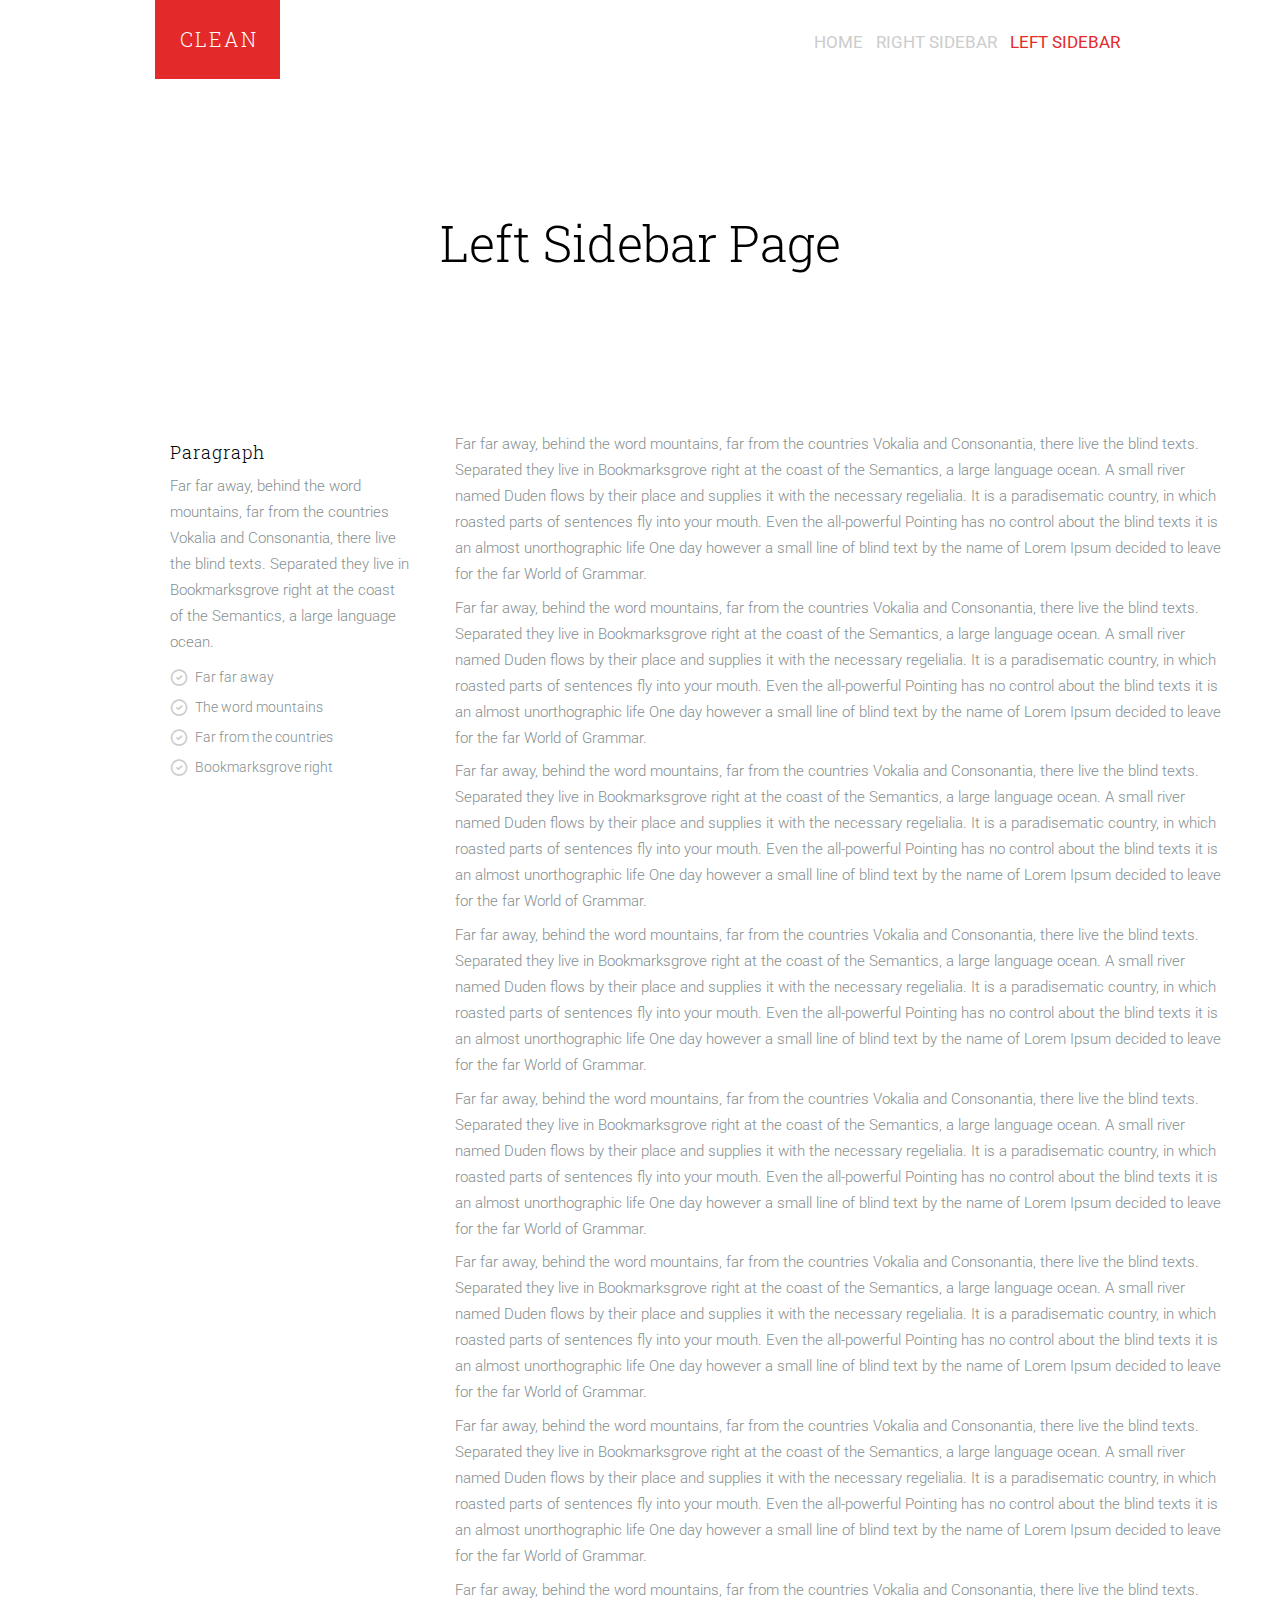
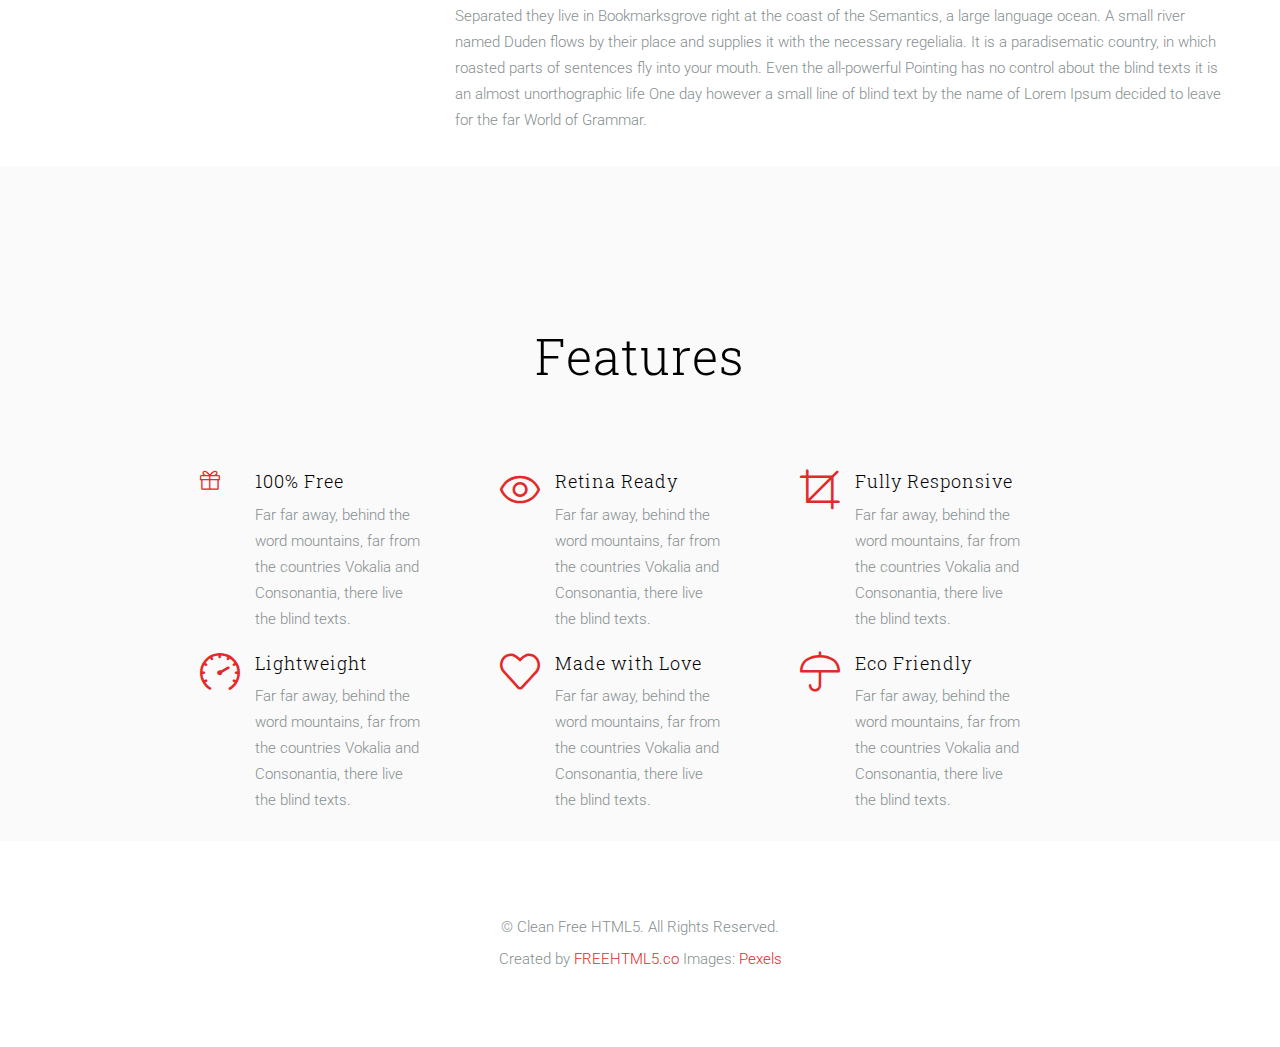
==== left-sidebar.html @ 9d1bbe96 "added project with bootstrap" ====
<!doctype>
<html lang="en">
<head>
    <meta charset="UTF-8">
    <meta name="viewport"
          content="width=device-width, user-scalable=no, initial-scale=1.0, maximum-scale=1.0, minimum-scale=1.0">
    <meta http-equiv="X-UA-Compatible" content="ie=edge">
    <link href="css/bootstrap.min.css" rel="stylesheet">
    <link rel="stylesheet" type="text/css" href="css/styles.css">
    <link rel="stylesheet" type="text/css" href="css/icomoon.css">
    <link rel="stylesheet" type="text/css" href="css/animate.css">
    <link rel="stylesheet" type="text/css" href="css/simple-line-icons.css">
    <link rel="stylesheet" href="fonts/fonts-awesome/css/font-awesome.min.css">
    <link href='http://fonts.googleapis.com/css?family=Roboto:400,300,100,500' rel='stylesheet' type='text/css'>
    <link href='http://fonts.googleapis.com/css?family=Roboto+Slab:400,300,100,500' rel='stylesheet' type='text/css'>

    <title>Site_with_bootstrap</title>
</head>
<body>

<div class="container">
    <div class="row">
        <div class="col-md-1 col-md-offset-1">
            <div>CLEAN</div>
        </div>
        <div class="col-md-9">
            <ul class="list-inline">
                <li>
                    <a  href="index.html">HOME</a></li>
                <li>
                    <a href="#">RIGHT SIDEBAR</a></li>
                <li>
                    <a class="active" href="#">LEFT SIDEBAR</a></li>
            </ul>
        </div>
    </div>
    <h1 class="center-block">Left Sidebar Page</h1>
</div>

<div class="main_col">
    <div class="container ">
        <div class="row">
            <div class="col-md-3 col-md-offset-1">
               <h3>Paragraph</h3>

                <p>Far far away, behind the word mountains, far from the countries Vokalia and Consonantia, there live the blind texts. Separated they live in Bookmarksgrove right at the coast of the Semantics, a large language ocean.
               </p>
                <ul class="list-check">
                <li>Far far away</li>
                <li>The word mountains</li>
                <li>Far from the countries</li>
                <li>Bookmarksgrove right</li>
                </ul>
            </div>
            <div class="col-md-8">
               <p> Far far away, behind the word mountains, far from the countries Vokalia and Consonantia, there live the blind texts. Separated they live in Bookmarksgrove right at the coast of the Semantics, a large language ocean. A small river named Duden flows by their place and supplies it with the necessary regelialia. It is a paradisematic country, in which roasted parts of sentences fly into your mouth. Even the all-powerful Pointing has no control about the blind texts it is an almost unorthographic life One day however a small line of blind text by the name of Lorem Ipsum decided to leave for the far World of Grammar.
               </p>
                <p>  Far far away, behind the word mountains, far from the countries Vokalia and Consonantia, there live the blind texts. Separated they live in Bookmarksgrove right at the coast of the Semantics, a large language ocean. A small river named Duden flows by their place and supplies it with the necessary regelialia. It is a paradisematic country, in which roasted parts of sentences fly into your mouth. Even the all-powerful Pointing has no control about the blind texts it is an almost unorthographic life One day however a small line of blind text by the name of Lorem Ipsum decided to leave for the far World of Grammar.
               </p>
                <p>   Far far away, behind the word mountains, far from the countries Vokalia and Consonantia, there live the blind texts. Separated they live in Bookmarksgrove right at the coast of the Semantics, a large language ocean. A small river named Duden flows by their place and supplies it with the necessary regelialia. It is a paradisematic country, in which roasted parts of sentences fly into your mouth. Even the all-powerful Pointing has no control about the blind texts it is an almost unorthographic life One day however a small line of blind text by the name of Lorem Ipsum decided to leave for the far World of Grammar.
                </p>
                <p>      Far far away, behind the word mountains, far from the countries Vokalia and Consonantia, there live the blind texts. Separated they live in Bookmarksgrove right at the coast of the Semantics, a large language ocean. A small river named Duden flows by their place and supplies it with the necessary regelialia. It is a paradisematic country, in which roasted parts of sentences fly into your mouth. Even the all-powerful Pointing has no control about the blind texts it is an almost unorthographic life One day however a small line of blind text by the name of Lorem Ipsum decided to leave for the far World of Grammar.
                </p>
                <p>      Far far away, behind the word mountains, far from the countries Vokalia and Consonantia, there live the blind texts. Separated they live in Bookmarksgrove right at the coast of the Semantics, a large language ocean. A small river named Duden flows by their place and supplies it with the necessary regelialia. It is a paradisematic country, in which roasted parts of sentences fly into your mouth. Even the all-powerful Pointing has no control about the blind texts it is an almost unorthographic life One day however a small line of blind text by the name of Lorem Ipsum decided to leave for the far World of Grammar.
                </p>
                <p>       Far far away, behind the word mountains, far from the countries Vokalia and Consonantia, there live the blind texts. Separated they live in Bookmarksgrove right at the coast of the Semantics, a large language ocean. A small river named Duden flows by their place and supplies it with the necessary regelialia. It is a paradisematic country, in which roasted parts of sentences fly into your mouth. Even the all-powerful Pointing has no control about the blind texts it is an almost unorthographic life One day however a small line of blind text by the name of Lorem Ipsum decided to leave for the far World of Grammar.
                </p>
                <p>     Far far away, behind the word mountains, far from the countries Vokalia and Consonantia, there live the blind texts. Separated they live in Bookmarksgrove right at the coast of the Semantics, a large language ocean. A small river named Duden flows by their place and supplies it with the necessary regelialia. It is a paradisematic country, in which roasted parts of sentences fly into your mouth. Even the all-powerful Pointing has no control about the blind texts it is an almost unorthographic life One day however a small line of blind text by the name of Lorem Ipsum decided to leave for the far World of Grammar.
                </p>
                <p>    Far far away, behind the word mountains, far from the countries Vokalia and Consonantia, there live the blind texts. Separated they live in Bookmarksgrove right at the coast of the Semantics, a large language ocean. A small river named Duden flows by their place and supplies it with the necessary regelialia. It is a paradisematic country, in which roasted parts of sentences fly into your mouth. Even the all-powerful Pointing has no control about the blind texts it is an almost unorthographic life One day however a small line of blind text by the name of Lorem Ipsum decided to leave for the far World of Grammar.
                </p>
            </div>
        </div>
    </div>
</div>

<div class="main_col second-color-bg">
    <div class="container ">
        <h1 class="center-block padding-bottom">Features</h1>
        <div class="row columns">

            <div class="col-md-2 col-md-offset-2">
                <i class="icon-present"></i>
                <h3>100% Free</h3>
                <p>Far far away, behind the word mountains, far from the countries Vokalia and Consonantia, there
                    live the blind texts.</p>
            </div>
            <div class="col-md-2 col-md-offset-1">
                <i class="icon-eye"></i>
                <div><h3>Retina Ready</h3>
                    <p>Far far away, behind the word mountains, far from the countries Vokalia and Consonantia, there
                        live
                        the blind texts.</p>
                </div>
            </div>
            <div class="col-md-2 col-md-offset-1">
                <div><i class="icon-crop"></i></div>
                <div><h3>Fully Responsive</h3>
                    <p>Far far away, behind the word mountains, far from the countries Vokalia and Consonantia, there
                        live
                        the blind texts.</p>
                </div>
            </div>
        </div>
        <div class="row columns">
            <div class="col-md-2 col-md-offset-2">
                <div><i class="icon-speedometer"></i></div>
                <div><h3>Lightweight</h3>
                    <p>Far far away, behind the word mountains, far from the countries Vokalia and Consonantia, there
                        live
                        the blind texts.</p>
                </div>
            </div>
            <div class="col-md-2 col-md-offset-1">
                <div><i class="icon-heart"></i></div>
                <div><h3>Made with Love</h3>
                    <p>Far far away, behind the word mountains, far from the countries Vokalia and Consonantia, there
                        live
                        the blind texts.</p>
                </div>
            </div>
            <div class="col-md-2 col-md-offset-1">
                <div><i class="icon-umbrella"></i></div>
                <div><h3>Eco Friendly</h3>
                    <p>Far far away, behind the word mountains, far from the countries Vokalia and Consonantia, there
                        live
                        the blind texts.</p>
                </div>
            </div>
        </div>
    </div>

</div>

<footer class="text-center">
    <div><p>© Clean Free HTML5. All Rights Reserved.</p>
        <p> Created by
            <a href="http://freehtml5.co/"> FREEHTML5.co</a> Images: <a href="http://pexels.com/"> Pexels</a></p>
    </div>
</footer>
</body>
</html>
---- css/styles.css ----
@font-face {
    font-family: 'icomoon';
    src: url("../fonts/icomoon/icomoon.eot");
    src: url("../fonts/icomoon/icomoon.eot") format("embedded-opentype"),
    url("../fonts/icomoon/icomoon.ttf") format("truetype"),
    url("../fonts/icomoon/icomoon.woff") format("woff"),
    url("../fonts/icomoon/icomoon.svg") format("svg");
    font-weight: normal;
    font-style: normal;
}
body {
    font-family: "Roboto", arial, sans-serif;
    font-weight: 300;
    color: #868f90;

    /*-webkit-tap-highlight-color: transparent; стосується моб девайсів,
    при тапі на лін появляється бек граунд і при відпущенні він зникає. ця поведінка
    є дефолтною і щоб цю підсвітку забрати потрібне це правило*/
}
h1, h2, h3{
    font-family: "Roboto Slab", arial, sans-serif;
    font-weight: 300;
    color: #000;
}
h2{
    font-size: 30px;
}
h3{
    font-size: 18px;
}
.col-md-1 div{
    border-radius: 0;
    background-color: #e32929;
    color: white;
    padding:25px;
    font-size: 20px;
    font-family: "Roboto Slab", arial, sans-serif;
    letter-spacing: 2px;
    width: 125px;
}
.list-inline{
    text-align: right;
    padding-top: 30px;
}

.list-inline li{
    font-size: 17px;
    font-weight: 400;
}

.center-block{
    text-align: center;
    color: #000;
    font-size: 50px;
    font-family: "Roboto Slab", arial, sans-serif;
    padding: 10% 0;
}
.list-inline li a:hover, .list-inline li a.active{
    color: #e32929;
}
.list-inline a, .list-inline a:focus, .list-inline a:active, .list-inline a:visited, .list-inline a:hover {
    text-decoration: none;
}
.list-inline a{
    color: #ccc;
}
.second-color-bg {
    background-color: #fafafa;
}
.main_col{
    padding: 2% 0;
}
.main_col .container{
    letter-spacing: 1px;
}
.container p, .main_col p{
    font-size: 20px;
    margin: 5% 0;
    line-height: 36px;
}
.padding{
    padding: 5%;
}
.container{
    padding: 0;
}
.btn{
    background: #e32929;
    margin-bottom: 20px;
    padding: 15px 10px;
    color: #fff;
    letter-spacing: 2px;
}
.inline-img div{
    display: inline-block;
    vertical-align: top;
   }
.inline-img .col-md-2 h3:after {
    content: "";
    display: block;
    background-color: #e32929;
    width:35px;
    height: 2px;
    margin: 10% 0;
}
.padding-bottom{
    padding-bottom: 5%;
}
.inline-img p{
    font-size: 15px;
    line-height: 28px;
}
.fa, .icon-present {
    font-size: 20px !important;
    color: #ccc;
}
i{
    width: 25px;
    line-height:36px;
}
.columns p, .container p{
    font-size: 15px;
    line-height: 26px;
}
.col-md-2{
    position: relative;
}
.columns i{
    position: absolute;
    left: -20%;
    top: 10%;
    font-size: 40px;
    color: #e32929;
}

footer div{
    margin: 6% 0;
}
footer a:link{
    color: #e32929;
}
footer p{
    font-size: 15px ;
}
/*left and right sidebar*/
.list-check{
    padding: 10px 0;
}
.list-check li:before{
    content: "\e042";
    font-family: 'icomoon';
    position: absolute;
    top: 0;
    left: 0;
    font-size: 18px;
    color: #ccc;
}
.list-check li {
    padding-left: 25px !important;
    position: relative;
    display: block;
    margin-bottom: 10px !important;
    line-height: 20px;
}

.container p, .list-check{
    margin: 1% 0;
    letter-spacing: 0;
}
.col-md-3{
    padding: 0 30px;
}
.main-color-bg{
    background-color: #ffffff !important;
}
---- css/icomoon.css ----
@font-face {
	font-family: 'icomoon';
	src:url('../fonts/icomoon/icomoon.eot?srf3rx');
	src:url('../fonts/icomoon/icomoon.eot?srf3rx#iefix') format('embedded-opentype'),
		url('../fonts/icomoon/icomoon.ttf?srf3rx') format('truetype'),
		url('../fonts/icomoon/icomoon.woff?srf3rx') format('woff'),
		url('../fonts/icomoon/icomoon.svg?srf3rx#icomoon') format('svg');
	font-weight: normal;
	font-style: normal;
}

[class^="icon-"], [class*=" icon-"] {
	font-family: 'icomoon';
	speak: none;
	font-style: normal;
	font-weight: normal;
	font-variant: normal;
	text-transform: none;
	line-height: 1;

	/* Better Font Rendering =========== */
	-webkit-font-smoothing: antialiased;
	-moz-osx-font-smoothing: grayscale;
}

.icon-add-to-list:before {
	content: "\e600";
}
.icon-classic-computer:before {
	content: "\e601";
}
.icon-controller-fast-backward:before {
	content: "\e602";
}
.icon-creative-commons-attribution:before {
	content: "\e603";
}
.icon-creative-commons-noderivs:before {
	content: "\e604";
}
.icon-creative-commons-noncommercial-eu:before {
	content: "\e605";
}
.icon-creative-commons-noncommercial-us:before {
	content: "\e606";
}
.icon-creative-commons-public-domain:before {
	content: "\e607";
}
.icon-creative-commons-remix:before {
	content: "\e608";
}
.icon-creative-commons-share:before {
	content: "\e609";
}
.icon-creative-commons-sharealike:before {
	content: "\e60a";
}
.icon-creative-commons:before {
	content: "\e60b";
}
.icon-document-landscape:before {
	content: "\e60c";
}
.icon-remove-user:before {
	content: "\e60d";
}
.icon-warning:before {
	content: "\e60e";
}
.icon-arrow-bold-down:before {
	content: "\e60f";
}
.icon-arrow-bold-left:before {
	content: "\e610";
}
.icon-arrow-bold-right:before {
	content: "\e611";
}
.icon-arrow-bold-up:before {
	content: "\e612";
}
.icon-arrow-down:before {
	content: "\e613";
}
.icon-arrow-left:before {
	content: "\e614";
}
.icon-arrow-long-down:before {
	content: "\e615";
}
.icon-arrow-long-left:before {
	content: "\e616";
}
.icon-arrow-long-right:before {
	content: "\e617";
}
.icon-arrow-long-up:before {
	content: "\e618";
}
.icon-arrow-right:before {
	content: "\e619";
}
.icon-arrow-up:before {
	content: "\e61a";
}
.icon-arrow-with-circle-down:before {
	content: "\e61b";
}
.icon-arrow-with-circle-left:before {
	content: "\e61c";
}
.icon-arrow-with-circle-right:before {
	content: "\e61d";
}
.icon-arrow-with-circle-up:before {
	content: "\e61e";
}
.icon-bookmark:before {
	content: "\e61f";
}
.icon-bookmarks:before {
	content: "\e620";
}
.icon-chevron-down:before {
	content: "\e621";
}
.icon-chevron-left:before {
	content: "\e622";
}
.icon-chevron-right:before {
	content: "\e623";
}
.icon-chevron-small-down:before {
	content: "\e624";
}
.icon-chevron-small-left:before {
	content: "\e625";
}
.icon-chevron-small-right:before {
	content: "\e626";
}
.icon-chevron-small-up:before {
	content: "\e627";
}
.icon-chevron-thin-down:before {
	content: "\e628";
}
.icon-chevron-thin-left:before {
	content: "\e629";
}
.icon-chevron-thin-right:before {
	content: "\e62a";
}
.icon-chevron-thin-up:before {
	content: "\e62b";
}
.icon-chevron-up:before {
	content: "\e62c";
}
.icon-chevron-with-circle-down:before {
	content: "\e62d";
}
.icon-chevron-with-circle-left:before {
	content: "\e62e";
}
.icon-chevron-with-circle-right:before {
	content: "\e62f";
}
.icon-chevron-with-circle-up:before {
	content: "\e630";
}
.icon-cloud:before {
	content: "\e631";
}
.icon-controller-fast-forward:before {
	content: "\e632";
}
.icon-controller-jump-to-start:before {
	content: "\e633";
}
.icon-controller-next:before {
	content: "\e634";
}
.icon-controller-paus:before {
	content: "\e635";
}
.icon-controller-play:before {
	content: "\e636";
}
.icon-controller-record:before {
	content: "\e637";
}
.icon-controller-stop:before {
	content: "\e638";
}
.icon-controller-volume:before {
	content: "\e639";
}
.icon-dot-single:before {
	content: "\e63a";
}
.icon-dots-three-horizontal:before {
	content: "\e63b";
}
.icon-dots-three-vertical:before {
	content: "\e63c";
}
.icon-dots-two-horizontal:before {
	content: "\e63d";
}
.icon-dots-two-vertical:before {
	content: "\e63e";
}
.icon-download:before {
	content: "\e63f";
}
.icon-emoji-flirt:before {
	content: "\e640";
}
.icon-flow-branch:before {
	content: "\e641";
}
.icon-flow-cascade:before {
	content: "\e642";
}
.icon-flow-line:before {
	content: "\e643";
}
.icon-flow-parallel:before {
	content: "\e644";
}
.icon-flow-tree:before {
	content: "\e645";
}
.icon-install:before {
	content: "\e646";
}
.icon-layers:before {
	content: "\e647";
}
.icon-open-book:before {
	content: "\e648";
}
.icon-resize-100:before {
	content: "\e649";
}
.icon-resize-full-screen:before {
	content: "\e64a";
}
.icon-save:before {
	content: "\e64b";
}
.icon-select-arrows:before {
	content: "\e64c";
}
.icon-sound-mute:before {
	content: "\e64d";
}
.icon-sound:before {
	content: "\e64e";
}
.icon-trash:before {
	content: "\e64f";
}
.icon-triangle-down:before {
	content: "\e650";
}
.icon-triangle-left:before {
	content: "\e651";
}
.icon-triangle-right:before {
	content: "\e652";
}
.icon-triangle-up:before {
	content: "\e653";
}
.icon-uninstall:before {
	content: "\e654";
}
.icon-upload-to-cloud:before {
	content: "\e655";
}
.icon-upload:before {
	content: "\e656";
}
.icon-add-user:before {
	content: "\e657";
}
.icon-address:before {
	content: "\e658";
}
.icon-adjust:before {
	content: "\e659";
}
.icon-air:before {
	content: "\e65a";
}
.icon-aircraft-landing:before {
	content: "\e65b";
}
.icon-aircraft-take-off:before {
	content: "\e65c";
}
.icon-aircraft:before {
	content: "\e65d";
}
.icon-align-bottom:before {
	content: "\e65e";
}
.icon-align-horizontal-middle:before {
	content: "\e65f";
}
.icon-align-left:before {
	content: "\e660";
}
.icon-align-right:before {
	content: "\e661";
}
.icon-align-top:before {
	content: "\e662";
}
.icon-align-vertical-middle:before {
	content: "\e663";
}
.icon-archive:before {
	content: "\e664";
}
.icon-area-graph:before {
	content: "\e665";
}
.icon-attachment:before {
	content: "\e666";
}
.icon-awareness-ribbon:before {
	content: "\e667";
}
.icon-back-in-time:before {
	content: "\e668";
}
.icon-back:before {
	content: "\e669";
}
.icon-bar-graph:before {
	content: "\e66a";
}
.icon-battery:before {
	content: "\e66b";
}
.icon-beamed-note:before {
	content: "\e66c";
}
.icon-bell:before {
	content: "\e66d";
}
.icon-blackboard:before {
	content: "\e66e";
}
.icon-block:before {
	content: "\e66f";
}
.icon-book:before {
	content: "\e670";
}
.icon-bowl:before {
	content: "\e671";
}
.icon-box:before {
	content: "\e672";
}
.icon-briefcase:before {
	content: "\e673";
}
.icon-browser:before {
	content: "\e674";
}
.icon-brush:before {
	content: "\e675";
}
.icon-bucket:before {
	content: "\e676";
}
.icon-cake:before {
	content: "\e677";
}
.icon-calculator:before {
	content: "\e678";
}
.icon-calendar:before {
	content: "\e679";
}
.icon-camera:before {
	content: "\e67a";
}
.icon-ccw:before {
	content: "\e67b";
}
.icon-chat:before {
	content: "\e67c";
}
.icon-check:before {
	content: "\e67d";
}
.icon-circle-with-cross:before {
	content: "\e67e";
}
.icon-circle-with-minus:before {
	content: "\e67f";
}
.icon-circle-with-plus:before {
	content: "\e680";
}
.icon-circle:before {
	content: "\e681";
}
.icon-circular-graph:before {
	content: "\e682";
}
.icon-clapperboard:before {
	content: "\e683";
}
.icon-clipboard:before {
	content: "\e684";
}
.icon-clock:before {
	content: "\e685";
}
.icon-code:before {
	content: "\e686";
}
.icon-cog:before {
	content: "\e687";
}
.icon-colours:before {
	content: "\e688";
}
.icon-compass:before {
	content: "\e689";
}
.icon-copy:before {
	content: "\e68a";
}
.icon-credit-card:before {
	content: "\e68b";
}
.icon-credit:before {
	content: "\e68c";
}
.icon-cross:before {
	content: "\e68d";
}
.icon-cup:before {
	content: "\e68e";
}
.icon-cw:before {
	content: "\e68f";
}
.icon-cycle:before {
	content: "\e690";
}
.icon-database:before {
	content: "\e691";
}
.icon-dial-pad:before {
	content: "\e692";
}
.icon-direction:before {
	content: "\e693";
}
.icon-document:before {
	content: "\e694";
}
.icon-documents:before {
	content: "\e695";
}
.icon-drink:before {
	content: "\e696";
}
.icon-drive:before {
	content: "\e697";
}
.icon-drop:before {
	content: "\e698";
}
.icon-edit:before {
	content: "\e699";
}
.icon-email:before {
	content: "\e69a";
}
.icon-emoji-happy:before {
	content: "\e69b";
}
.icon-emoji-neutral:before {
	content: "\e69c";
}
.icon-emoji-sad:before {
	content: "\e69d";
}
.icon-erase:before {
	content: "\e69e";
}
.icon-eraser:before {
	content: "\e69f";
}
.icon-export:before {
	content: "\e6a0";
}
.icon-eye:before {
	content: "\e6a1";
}
.icon-feather:before {
	content: "\e6a2";
}
.icon-flag:before {
	content: "\e6a3";
}
.icon-flash:before {
	content: "\e6a4";
}
.icon-flashlight:before {
	content: "\e6a5";
}
.icon-flat-brush:before {
	content: "\e6a6";
}
.icon-folder-images:before {
	content: "\e6a7";
}
.icon-folder-music:before {
	content: "\e6a8";
}
.icon-folder-video:before {
	content: "\e6a9";
}
.icon-folder:before {
	content: "\e6aa";
}
.icon-forward:before {
	content: "\e6ab";
}
.icon-funnel:before {
	content: "\e6ac";
}
.icon-game-controller:before {
	content: "\e6ad";
}
.icon-gauge:before {
	content: "\e6ae";
}
.icon-globe:before {
	content: "\e6af";
}
.icon-graduation-cap:before {
	content: "\e6b0";
}
.icon-grid:before {
	content: "\e6b1";
}
.icon-hair-cross:before {
	content: "\e6b2";
}
.icon-hand:before {
	content: "\e6b3";
}
.icon-heart-outlined:before {
	content: "\e6b4";
}
.icon-heart:before {
	content: "\e6b5";
}
.icon-help-with-circle:before {
	content: "\e6b6";
}
.icon-help:before {
	content: "\e6b7";
}
.icon-home:before {
	content: "\e6b8";
}
.icon-hour-glass:before {
	content: "\e6b9";
}
.icon-image-inverted:before {
	content: "\e6ba";
}
.icon-image:before {
	content: "\e6bb";
}
.icon-images:before {
	content: "\e6bc";
}
.icon-inbox:before {
	content: "\e6bd";
}
.icon-infinity:before {
	content: "\e6be";
}
.icon-info-with-circle:before {
	content: "\e6bf";
}
.icon-info:before {
	content: "\e6c0";
}
.icon-key:before {
	content: "\e6c1";
}
.icon-keyboard:before {
	content: "\e6c2";
}
.icon-lab-flask:before {
	content: "\e6c3";
}
.icon-landline:before {
	content: "\e6c4";
}
.icon-language:before {
	content: "\e6c5";
}
.icon-laptop:before {
	content: "\e6c6";
}
.icon-leaf:before {
	content: "\e6c7";
}
.icon-level-down:before {
	content: "\e6c8";
}
.icon-level-up:before {
	content: "\e6c9";
}
.icon-lifebuoy:before {
	content: "\e6ca";
}
.icon-light-bulb:before {
	content: "\e6cb";
}
.icon-light-down:before {
	content: "\e6cc";
}
.icon-light-up:before {
	content: "\e6cd";
}
.icon-line-graph:before {
	content: "\e6ce";
}
.icon-link:before {
	content: "\e6cf";
}
.icon-list:before {
	content: "\e6d0";
}
.icon-location-pin:before {
	content: "\e6d1";
}
.icon-location:before {
	content: "\e6d2";
}
.icon-lock-open:before {
	content: "\e6d3";
}
.icon-lock:before {
	content: "\e6d4";
}
.icon-log-out:before {
	content: "\e6d5";
}
.icon-login:before {
	content: "\e6d6";
}
.icon-loop:before {
	content: "\e6d7";
}
.icon-magnet:before {
	content: "\e6d8";
}
.icon-magnifying-glass:before {
	content: "\e6d9";
}
.icon-mail:before {
	content: "\e6da";
}
.icon-man:before {
	content: "\e6db";
}
.icon-map:before {
	content: "\e6dc";
}
.icon-mask:before {
	content: "\e6dd";
}
.icon-medal:before {
	content: "\e6de";
}
.icon-megaphone:before {
	content: "\e6df";
}
.icon-menu:before {
	content: "\e6e0";
}
.icon-message:before {
	content: "\e6e1";
}
.icon-mic:before {
	content: "\e6e2";
}
.icon-minus:before {
	content: "\e6e3";
}
.icon-mobile:before {
	content: "\e6e4";
}
.icon-modern-mic:before {
	content: "\e6e5";
}
.icon-moon:before {
	content: "\e6e6";
}
.icon-mouse:before {
	content: "\e6e7";
}
.icon-music:before {
	content: "\e6e8";
}
.icon-network:before {
	content: "\e6e9";
}
.icon-new-message:before {
	content: "\e6ea";
}
.icon-new:before {
	content: "\e6eb";
}
.icon-news:before {
	content: "\e6ec";
}
.icon-note:before {
	content: "\e6ed";
}
.icon-notification:before {
	content: "\e6ee";
}
.icon-old-mobile:before {
	content: "\e6ef";
}
.icon-old-phone:before {
	content: "\e6f0";
}
.icon-palette:before {
	content: "\e6f1";
}
.icon-paper-plane:before {
	content: "\e6f2";
}
.icon-pencil:before {
	content: "\e6f3";
}
.icon-phone:before {
	content: "\e6f4";
}
.icon-pie-chart:before {
	content: "\e6f5";
}
.icon-pin:before {
	content: "\e6f6";
}
.icon-plus:before {
	content: "\e6f7";
}
.icon-popup:before {
	content: "\e6f8";
}
.icon-power-plug:before {
	content: "\e6f9";
}
.icon-price-ribbon:before {
	content: "\e6fa";
}
.icon-price-tag:before {
	content: "\e6fb";
}
.icon-print:before {
	content: "\e6fc";
}
.icon-progress-empty:before {
	content: "\e6fd";
}
.icon-progress-full:before {
	content: "\e6fe";
}
.icon-progress-one:before {
	content: "\e6ff";
}
.icon-progress-two:before {
	content: "\e700";
}
.icon-publish:before {
	content: "\e701";
}
.icon-quote:before {
	content: "\e702";
}
.icon-radio:before {
	content: "\e703";
}
.icon-reply-all:before {
	content: "\e704";
}
.icon-reply:before {
	content: "\e705";
}
.icon-retweet:before {
	content: "\e706";
}
.icon-rocket:before {
	content: "\e707";
}
.icon-round-brush:before {
	content: "\e708";
}
.icon-rss:before {
	content: "\e709";
}
.icon-ruler:before {
	content: "\e70a";
}
.icon-scissors:before {
	content: "\e70b";
}
.icon-share-alternitive:before {
	content: "\e70c";
}
.icon-share:before {
	content: "\e70d";
}
.icon-shareable:before {
	content: "\e70e";
}
.icon-shield:before {
	content: "\e70f";
}
.icon-shop:before {
	content: "\e710";
}
.icon-shopping-bag:before {
	content: "\e711";
}
.icon-shopping-basket:before {
	content: "\e712";
}
.icon-shopping-cart:before {
	content: "\e713";
}
.icon-shuffle:before {
	content: "\e714";
}
.icon-signal:before {
	content: "\e715";
}
.icon-sound-mix:before {
	content: "\e716";
}
.icon-sports-club:before {
	content: "\e717";
}
.icon-spreadsheet:before {
	content: "\e718";
}
.icon-squared-cross:before {
	content: "\e719";
}
.icon-squared-minus:before {
	content: "\e71a";
}
.icon-squared-plus:before {
	content: "\e71b";
}
.icon-star-outlined:before {
	content: "\e71c";
}
.icon-star:before {
	content: "\e71d";
}
.icon-stopwatch:before {
	content: "\e71e";
}
.icon-suitcase:before {
	content: "\e71f";
}
.icon-swap:before {
	content: "\e720";
}
.icon-sweden:before {
	content: "\e721";
}
.icon-switch:before {
	content: "\e722";
}
.icon-tablet:before {
	content: "\e723";
}
.icon-tag:before {
	content: "\e724";
}
.icon-text-document-inverted:before {
	content: "\e725";
}
.icon-text-document:before {
	content: "\e726";
}
.icon-text:before {
	content: "\e727";
}
.icon-thermometer:before {
	content: "\e728";
}
.icon-thumbs-down:before {
	content: "\e729";
}
.icon-thumbs-up:before {
	content: "\e72a";
}
.icon-thunder-cloud:before {
	content: "\e72b";
}
.icon-ticket:before {
	content: "\e72c";
}
.icon-time-slot:before {
	content: "\e72d";
}
.icon-tools:before {
	content: "\e72e";
}
.icon-traffic-cone:before {
	content: "\e72f";
}
.icon-tree:before {
	content: "\e730";
}
.icon-trophy:before {
	content: "\e731";
}
.icon-tv:before {
	content: "\e732";
}
.icon-typing:before {
	content: "\e733";
}
.icon-unread:before {
	content: "\e734";
}
.icon-untag:before {
	content: "\e735";
}
.icon-user:before {
	content: "\e736";
}
.icon-users:before {
	content: "\e737";
}
.icon-v-card:before {
	content: "\e738";
}
.icon-video:before {
	content: "\e739";
}
.icon-vinyl:before {
	content: "\e73a";
}
.icon-voicemail:before {
	content: "\e73b";
}
.icon-wallet:before {
	content: "\e73c";
}
.icon-water:before {
	content: "\e73d";
}
.icon-px-with-circle:before {
	content: "\e73e";
}
.icon-px:before {
	content: "\e73f";
}
.icon-basecamp:before {
	content: "\e740";
}
.icon-behance:before {
	content: "\e741";
}
.icon-creative-cloud:before {
	content: "\e742";
}
.icon-dropbox:before {
	content: "\e743";
}
.icon-evernote:before {
	content: "\e744";
}
.icon-flattr:before {
	content: "\e745";
}
.icon-foursquare:before {
	content: "\e746";
}
.icon-google-drive:before {
	content: "\e747";
}
.icon-google-hangouts:before {
	content: "\e748";
}
.icon-grooveshark:before {
	content: "\e749";
}
.icon-icloud:before {
	content: "\e74a";
}
.icon-mixi:before {
	content: "\e74b";
}
.icon-onedrive:before {
	content: "\e74c";
}
.icon-paypal:before {
	content: "\e74d";
}
.icon-picasa:before {
	content: "\e74e";
}
.icon-qq:before {
	content: "\e74f";
}
.icon-rdio-with-circle:before {
	content: "\e750";
}
.icon-renren:before {
	content: "\e751";
}
.icon-scribd:before {
	content: "\e752";
}
.icon-sina-weibo:before {
	content: "\e753";
}
.icon-skype-with-circle:before {
	content: "\e754";
}
.icon-skype:before {
	content: "\e755";
}
.icon-slideshare:before {
	content: "\e756";
}
.icon-smashing:before {
	content: "\e757";
}
.icon-soundcloud:before {
	content: "\e758";
}
.icon-spotify-with-circle:before {
	content: "\e759";
}
.icon-spotify:before {
	content: "\e75a";
}
.icon-swarm:before {
	content: "\e75b";
}
.icon-vine-with-circle:before {
	content: "\e75c";
}
.icon-vine:before {
	content: "\e75d";
}
.icon-vk-alternitive:before {
	content: "\e75e";
}
.icon-vk-with-circle:before {
	content: "\e75f";
}
.icon-vk:before {
	content: "\e760";
}
.icon-xing-with-circle:before {
	content: "\e761";
}
.icon-xing:before {
	content: "\e762";
}
.icon-yelp:before {
	content: "\e763";
}
.icon-dribbble-with-circle:before {
	content: "\e764";
}
.icon-dribbble:before {
	content: "\e765";
}
.icon-facebook-with-circle:before {
	content: "\e766";
}
.icon-facebook:before {
	content: "\e767";
}
.icon-flickr-with-circle:before {
	content: "\e768";
}
.icon-flickr:before {
	content: "\e769";
}
.icon-github-with-circle:before {
	content: "\e76a";
}
.icon-github:before {
	content: "\e76b";
}
.icon-google-with-circle:before {
	content: "\e76c";
}
.icon-google:before {
	content: "\e76d";
}
.icon-instagram-with-circle:before {
	content: "\e76e";
}
.icon-instagram:before {
	content: "\e76f";
}
.icon-lastfm-with-circle:before {
	content: "\e770";
}
.icon-lastfm:before {
	content: "\e771";
}
.icon-linkedin-with-circle:before {
	content: "\e772";
}
.icon-linkedin:before {
	content: "\e773";
}
.icon-pinterest-with-circle:before {
	content: "\e774";
}
.icon-pinterest:before {
	content: "\e775";
}
.icon-rdio:before {
	content: "\e776";
}
.icon-stumbleupon-with-circle:before {
	content: "\e777";
}
.icon-stumbleupon:before {
	content: "\e778";
}
.icon-tumblr-with-circle:before {
	content: "\e779";
}
.icon-tumblr:before {
	content: "\e77a";
}
.icon-twitter-with-circle:before {
	content: "\e77b";
}
.icon-twitter:before {
	content: "\e77c";
}
.icon-vimeo-with-circle:before {
	content: "\e77d";
}
.icon-vimeo:before {
	content: "\e77e";
}
.icon-youtube-with-circle:before {
	content: "\e77f";
}
.icon-youtube:before {
	content: "\e780";
}
.icon-eye2:before {
	content: "\e000";
}
.icon-paper-clip:before {
	content: "\e001";
}
.icon-mail2:before {
	content: "\e002";
}
.icon-toggle:before {
	content: "\e003";
}
.icon-layout:before {
	content: "\e004";
}
.icon-link2:before {
	content: "\e005";
}
.icon-bell2:before {
	content: "\e006";
}
.icon-lock2:before {
	content: "\e007";
}
.icon-unlock:before {
	content: "\e008";
}
.icon-ribbon:before {
	content: "\e009";
}
.icon-image2:before {
	content: "\e010";
}
.icon-signal2:before {
	content: "\e011";
}
.icon-target:before {
	content: "\e012";
}
.icon-clipboard2:before {
	content: "\e013";
}
.icon-clock2:before {
	content: "\e014";
}
.icon-watch:before {
	content: "\e015";
}
.icon-air-play:before {
	content: "\e016";
}
.icon-camera2:before {
	content: "\e017";
}
.icon-video2:before {
	content: "\e018";
}
.icon-disc:before {
	content: "\e019";
}
.icon-printer:before {
	content: "\e020";
}
.icon-monitor:before {
	content: "\e021";
}
.icon-server:before {
	content: "\e022";
}
.icon-cog2:before {
	content: "\e023";
}
.icon-heart2:before {
	content: "\e024";
}
.icon-paragraph:before {
	content: "\e025";
}
.icon-align-justify:before {
	content: "\e026";
}
.icon-align-left2:before {
	content: "\e027";
}
.icon-align-center:before {
	content: "\e028";
}
.icon-align-right2:before {
	content: "\e029";
}
.icon-book2:before {
	content: "\e030";
}
.icon-layers2:before {
	content: "\e031";
}
.icon-stack:before {
	content: "\e032";
}
.icon-stack-2:before {
	content: "\e033";
}
.icon-paper:before {
	content: "\e034";
}
.icon-paper-stack:before {
	content: "\e035";
}
.icon-search:before {
	content: "\e036";
}
.icon-zoom-in:before {
	content: "\e037";
}
.icon-zoom-out:before {
	content: "\e038";
}
.icon-reply2:before {
	content: "\e039";
}
.icon-circle-plus:before {
	content: "\e040";
}
.icon-circle-minus:before {
	content: "\e041";
}
.icon-circle-check:before {
	content: "\e042";
}
.icon-circle-cross:before {
	content: "\e043";
}
.icon-square-plus:before {
	content: "\e044";
}
.icon-square-minus:before {
	content: "\e045";
}
.icon-square-check:before {
	content: "\e046";
}
.icon-square-cross:before {
	content: "\e047";
}
.icon-microphone:before {
	content: "\e048";
}
.icon-record:before {
	content: "\e049";
}
.icon-skip-back:before {
	content: "\e050";
}
.icon-rewind:before {
	content: "\e051";
}
.icon-play:before {
	content: "\e052";
}
.icon-pause:before {
	content: "\e053";
}
.icon-stop:before {
	content: "\e054";
}
.icon-fast-forward:before {
	content: "\e055";
}
.icon-skip-forward:before {
	content: "\e056";
}
.icon-shuffle2:before {
	content: "\e057";
}
.icon-repeat:before {
	content: "\e058";
}
.icon-folder2:before {
	content: "\e059";
}
.icon-umbrella:before {
	content: "\e060";
}
.icon-moon2:before {
	content: "\e061";
}
.icon-thermometer2:before {
	content: "\e062";
}
.icon-drop2:before {
	content: "\e063";
}
.icon-sun:before {
	content: "\e064";
}
.icon-cloud2:before {
	content: "\e065";
}
.icon-cloud-upload:before {
	content: "\e066";
}
.icon-cloud-download:before {
	content: "\e067";
}
.icon-upload2:before {
	content: "\e068";
}
.icon-download2:before {
	content: "\e069";
}
.icon-location2:before {
	content: "\e070";
}
.icon-location-2:before {
	content: "\e071";
}
.icon-map2:before {
	content: "\e072";
}
.icon-battery2:before {
	content: "\e073";
}
.icon-head:before {
	content: "\e074";
}
.icon-briefcase2:before {
	content: "\e075";
}
.icon-speech-bubble:before {
	content: "\e076";
}
.icon-anchor:before {
	content: "\e077";
}
.icon-globe2:before {
	content: "\e078";
}
.icon-box2:before {
	content: "\e079";
}
.icon-reload:before {
	content: "\e080";
}
.icon-share2:before {
	content: "\e081";
}
.icon-marquee:before {
	content: "\e082";
}
.icon-marquee-plus:before {
	content: "\e083";
}
.icon-marquee-minus:before {
	content: "\e084";
}
.icon-tag2:before {
	content: "\e085";
}
.icon-power:before {
	content: "\e086";
}
.icon-command:before {
	content: "\e087";
}
.icon-alt:before {
	content: "\e088";
}
.icon-esc:before {
	content: "\e089";
}
.icon-bar-graph2:before {
	content: "\e090";
}
.icon-bar-graph-2:before {
	content: "\e091";
}
.icon-pie-graph:before {
	content: "\e092";
}
.icon-star2:before {
	content: "\e093";
}
.icon-arrow-left2:before {
	content: "\e094";
}
.icon-arrow-right2:before {
	content: "\e095";
}
.icon-arrow-up2:before {
	content: "\e096";
}
.icon-arrow-down2:before {
	content: "\e097";
}
.icon-volume:before {
	content: "\e098";
}
.icon-mute:before {
	content: "\e099";
}
.icon-content-right:before {
	content: "\e100";
}
.icon-content-left:before {
	content: "\e101";
}
.icon-grid2:before {
	content: "\e102";
}
.icon-grid-2:before {
	content: "\e103";
}
.icon-columns:before {
	content: "\e104";
}
.icon-loader:before {
	content: "\e105";
}
.icon-bag:before {
	content: "\e106";
}
.icon-ban:before {
	content: "\e107";
}
.icon-flag2:before {
	content: "\e108";
}
.icon-trash2:before {
	content: "\e109";
}
.icon-expand:before {
	content: "\e110";
}
.icon-contract:before {
	content: "\e111";
}
.icon-maximize:before {
	content: "\e112";
}
.icon-minimize:before {
	content: "\e113";
}
.icon-plus2:before {
	content: "\e114";
}
.icon-minus2:before {
	content: "\e115";
}
.icon-check2:before {
	content: "\e116";
}
.icon-cross2:before {
	content: "\e117";
}
.icon-move:before {
	content: "\e118";
}
.icon-delete:before {
	content: "\e119";
}
.icon-menu2:before {
	content: "\e120";
}
.icon-archive2:before {
	content: "\e121";
}
.icon-inbox2:before {
	content: "\e122";
}
.icon-outbox:before {
	content: "\e123";
}
.icon-file:before {
	content: "\e124";
}
.icon-file-add:before {
	content: "\e125";
}
.icon-file-subtract:before {
	content: "\e126";
}
.icon-help2:before {
	content: "\e127";
}
.icon-open:before {
	content: "\e128";
}
.icon-ellipsis:before {
	content: "\e129";
}
---- css/simple-line-icons.css ----
@font-face {
  font-family: 'simple-line-icons';
  src:  url('../fonts/simple-line-icons/Simple-Line-Icons.eot?v=2.2.2');
  src:  url('../fonts/simple-line-icons/Simple-Line-Icons.eot?#iefix&v=2.2.2') format('embedded-opentype'),
        url('../fonts/simple-line-icons/Simple-Line-Icons.ttf?v=2.2.2') format('truetype'),
        url('../fonts/simple-line-icons/Simple-Line-Icons.woff2?v=2.2.2') format('woff2'),
        url('../fonts/simple-line-icons/Simple-Line-Icons.woff?v=2.2.2') format('woff'),
        url('../fonts/simple-line-icons/Simple-Line-Icons.svg?v=2.2.2#simple-line-icons') format('svg');
  font-weight: normal;
  font-style: normal;
}
/*
 Use the following CSS code if you want to have a class per icon.
 Instead of a list of all class selectors, you can use the generic [class*="icon-"] selector, but it's slower:
*/
.icon-user,
.icon-people,
.icon-user-female,
.icon-user-follow,
.icon-user-following,
.icon-user-unfollow,
.icon-login,
.icon-logout,
.icon-emotsmile,
.icon-phone,
.icon-call-end,
.icon-call-in,
.icon-call-out,
.icon-map,
.icon-location-pin,
.icon-direction,
.icon-directions,
.icon-compass,
.icon-layers,
.icon-menu,
.icon-list,
.icon-options-vertical,
.icon-options,
.icon-arrow-down,
.icon-arrow-left,
.icon-arrow-right,
.icon-arrow-up,
.icon-arrow-up-circle,
.icon-arrow-left-circle,
.icon-arrow-right-circle,
.icon-arrow-down-circle,
.icon-check,
.icon-clock,
.icon-plus,
.icon-close,
.icon-trophy,
.icon-screen-smartphone,
.icon-screen-desktop,
.icon-plane,
.icon-notebook,
.icon-mustache,
.icon-mouse,
.icon-magnet,
.icon-energy,
.icon-disc,
.icon-cursor,
.icon-cursor-move,
.icon-crop,
.icon-chemistry,
.icon-speedometer,
.icon-shield,
.icon-screen-tablet,
.icon-magic-wand,
.icon-hourglass,
.icon-graduation,
.icon-ghost,
.icon-game-controller,
.icon-fire,
.icon-eyeglass,
.icon-envelope-open,
.icon-envelope-letter,
.icon-bell,
.icon-badge,
.icon-anchor,
.icon-wallet,
.icon-vector,
.icon-speech,
.icon-puzzle,
.icon-printer,
.icon-present,
.icon-playlist,
.icon-pin,
.icon-picture,
.icon-handbag,
.icon-globe-alt,
.icon-globe,
.icon-folder-alt,
.icon-folder,
.icon-film,
.icon-feed,
.icon-drop,
.icon-drawar,
.icon-docs,
.icon-doc,
.icon-diamond,
.icon-cup,
.icon-calculator,
.icon-bubbles,
.icon-briefcase,
.icon-book-open,
.icon-basket-loaded,
.icon-basket,
.icon-bag,
.icon-action-undo,
.icon-action-redo,
.icon-wrench,
.icon-umbrella,
.icon-trash,
.icon-tag,
.icon-support,
.icon-frame,
.icon-size-fullscreen,
.icon-size-actual,
.icon-shuffle,
.icon-share-alt,
.icon-share,
.icon-rocket,
.icon-question,
.icon-pie-chart,
.icon-pencil,
.icon-note,
.icon-loop,
.icon-home,
.icon-grid,
.icon-graph,
.icon-microphone,
.icon-music-tone-alt,
.icon-music-tone,
.icon-earphones-alt,
.icon-earphones,
.icon-equalizer,
.icon-like,
.icon-dislike,
.icon-control-start,
.icon-control-rewind,
.icon-control-play,
.icon-control-pause,
.icon-control-forward,
.icon-control-end,
.icon-volume-1,
.icon-volume-2,
.icon-volume-off,
.icon-calendar,
.icon-bulb,
.icon-chart,
.icon-ban,
.icon-bubble,
.icon-camrecorder,
.icon-camera,
.icon-cloud-download,
.icon-cloud-upload,
.icon-envelope,
.icon-eye,
.icon-flag,
.icon-heart,
.icon-info,
.icon-key,
.icon-link,
.icon-lock,
.icon-lock-open,
.icon-magnifier,
.icon-magnifier-add,
.icon-magnifier-remove,
.icon-paper-clip,
.icon-paper-plane,
.icon-power,
.icon-refresh,
.icon-reload,
.icon-settings,
.icon-star,
.icon-symble-female,
.icon-symbol-male,
.icon-target,
.icon-credit-card,
.icon-paypal,
.icon-social-tumblr,
.icon-social-twitter,
.icon-social-facebook,
.icon-social-instagram,
.icon-social-linkedin,
.icon-social-pinterest,
.icon-social-github,
.icon-social-gplus,
.icon-social-reddit,
.icon-social-skype,
.icon-social-dribbble,
.icon-social-behance,
.icon-social-foursqare,
.icon-social-soundcloud,
.icon-social-spotify,
.icon-social-stumbleupon,
.icon-social-youtube,
.icon-social-dropbox {
  font-family: 'simple-line-icons';
  speak: none;
  font-style: normal;
  font-weight: normal;
  font-variant: normal;
  text-transform: none;
  line-height: 1;
  /* Better Font Rendering =========== */
  -webkit-font-smoothing: antialiased;
  -moz-osx-font-smoothing: grayscale;
}
.icon-user:before {
  content: "\e005";
}
.icon-people:before {
  content: "\e001";
}
.icon-user-female:before {
  content: "\e000";
}
.icon-user-follow:before {
  content: "\e002";
}
.icon-user-following:before {
  content: "\e003";
}
.icon-user-unfollow:before {
  content: "\e004";
}
.icon-login:before {
  content: "\e066";
}
.icon-logout:before {
  content: "\e065";
}
.icon-emotsmile:before {
  content: "\e021";
}
.icon-phone:before {
  content: "\e600";
}
.icon-call-end:before {
  content: "\e048";
}
.icon-call-in:before {
  content: "\e047";
}
.icon-call-out:before {
  content: "\e046";
}
.icon-map:before {
  content: "\e033";
}
.icon-location-pin:before {
  content: "\e096";
}
.icon-direction:before {
  content: "\e042";
}
.icon-directions:before {
  content: "\e041";
}
.icon-compass:before {
  content: "\e045";
}
.icon-layers:before {
  content: "\e034";
}
.icon-menu:before {
  content: "\e601";
}
.icon-list:before {
  content: "\e067";
}
.icon-options-vertical:before {
  content: "\e602";
}
.icon-options:before {
  content: "\e603";
}
.icon-arrow-down:before {
  content: "\e604";
}
.icon-arrow-left:before {
  content: "\e605";
}
.icon-arrow-right:before {
  content: "\e606";
}
.icon-arrow-up:before {
  content: "\e607";
}
.icon-arrow-up-circle:before {
  content: "\e078";
}
.icon-arrow-left-circle:before {
  content: "\e07a";
}
.icon-arrow-right-circle:before {
  content: "\e079";
}
.icon-arrow-down-circle:before {
  content: "\e07b";
}
.icon-check:before {
  content: "\e080";
}
.icon-clock:before {
  content: "\e081";
}
.icon-plus:before {
  content: "\e095";
}
.icon-close:before {
  content: "\e082";
}
.icon-trophy:before {
  content: "\e006";
}
.icon-screen-smartphone:before {
  content: "\e010";
}
.icon-screen-desktop:before {
  content: "\e011";
}
.icon-plane:before {
  content: "\e012";
}
.icon-notebook:before {
  content: "\e013";
}
.icon-mustache:before {
  content: "\e014";
}
.icon-mouse:before {
  content: "\e015";
}
.icon-magnet:before {
  content: "\e016";
}
.icon-energy:before {
  content: "\e020";
}
.icon-disc:before {
  content: "\e022";
}
.icon-cursor:before {
  content: "\e06e";
}
.icon-cursor-move:before {
  content: "\e023";
}
.icon-crop:before {
  content: "\e024";
}
.icon-chemistry:before {
  content: "\e026";
}
.icon-speedometer:before {
  content: "\e007";
}
.icon-shield:before {
  content: "\e00e";
}
.icon-screen-tablet:before {
  content: "\e00f";
}
.icon-magic-wand:before {
  content: "\e017";
}
.icon-hourglass:before {
  content: "\e018";
}
.icon-graduation:before {
  content: "\e019";
}
.icon-ghost:before {
  content: "\e01a";
}
.icon-game-controller:before {
  content: "\e01b";
}
.icon-fire:before {
  content: "\e01c";
}
.icon-eyeglass:before {
  content: "\e01d";
}
.icon-envelope-open:before {
  content: "\e01e";
}
.icon-envelope-letter:before {
  content: "\e01f";
}
.icon-bell:before {
  content: "\e027";
}
.icon-badge:before {
  content: "\e028";
}
.icon-anchor:before {
  content: "\e029";
}
.icon-wallet:before {
  content: "\e02a";
}
.icon-vector:before {
  content: "\e02b";
}
.icon-speech:before {
  content: "\e02c";
}
.icon-puzzle:before {
  content: "\e02d";
}
.icon-printer:before {
  content: "\e02e";
}
.icon-present:before {
  content: "\e02f";
}
.icon-playlist:before {
  content: "\e030";
}
.icon-pin:before {
  content: "\e031";
}
.icon-picture:before {
  content: "\e032";
}
.icon-handbag:before {
  content: "\e035";
}
.icon-globe-alt:before {
  content: "\e036";
}
.icon-globe:before {
  content: "\e037";
}
.icon-folder-alt:before {
  content: "\e039";
}
.icon-folder:before {
  content: "\e089";
}
.icon-film:before {
  content: "\e03a";
}
.icon-feed:before {
  content: "\e03b";
}
.icon-drop:before {
  content: "\e03e";
}
.icon-drawar:before {
  content: "\e03f";
}
.icon-docs:before {
  content: "\e040";
}
.icon-doc:before {
  content: "\e085";
}
.icon-diamond:before {
  content: "\e043";
}
.icon-cup:before {
  content: "\e044";
}
.icon-calculator:before {
  content: "\e049";
}
.icon-bubbles:before {
  content: "\e04a";
}
.icon-briefcase:before {
  content: "\e04b";
}
.icon-book-open:before {
  content: "\e04c";
}
.icon-basket-loaded:before {
  content: "\e04d";
}
.icon-basket:before {
  content: "\e04e";
}
.icon-bag:before {
  content: "\e04f";
}
.icon-action-undo:before {
  content: "\e050";
}
.icon-action-redo:before {
  content: "\e051";
}
.icon-wrench:before {
  content: "\e052";
}
.icon-umbrella:before {
  content: "\e053";
}
.icon-trash:before {
  content: "\e054";
}
.icon-tag:before {
  content: "\e055";
}
.icon-support:before {
  content: "\e056";
}
.icon-frame:before {
  content: "\e038";
}
.icon-size-fullscreen:before {
  content: "\e057";
}
.icon-size-actual:before {
  content: "\e058";
}
.icon-shuffle:before {
  content: "\e059";
}
.icon-share-alt:before {
  content: "\e05a";
}
.icon-share:before {
  content: "\e05b";
}
.icon-rocket:before {
  content: "\e05c";
}
.icon-question:before {
  content: "\e05d";
}
.icon-pie-chart:before {
  content: "\e05e";
}
.icon-pencil:before {
  content: "\e05f";
}
.icon-note:before {
  content: "\e060";
}
.icon-loop:before {
  content: "\e064";
}
.icon-home:before {
  content: "\e069";
}
.icon-grid:before {
  content: "\e06a";
}
.icon-graph:before {
  content: "\e06b";
}
.icon-microphone:before {
  content: "\e063";
}
.icon-music-tone-alt:before {
  content: "\e061";
}
.icon-music-tone:before {
  content: "\e062";
}
.icon-earphones-alt:before {
  content: "\e03c";
}
.icon-earphones:before {
  content: "\e03d";
}
.icon-equalizer:before {
  content: "\e06c";
}
.icon-like:before {
  content: "\e068";
}
.icon-dislike:before {
  content: "\e06d";
}
.icon-control-start:before {
  content: "\e06f";
}
.icon-control-rewind:before {
  content: "\e070";
}
.icon-control-play:before {
  content: "\e071";
}
.icon-control-pause:before {
  content: "\e072";
}
.icon-control-forward:before {
  content: "\e073";
}
.icon-control-end:before {
  content: "\e074";
}
.icon-volume-1:before {
  content: "\e09f";
}
.icon-volume-2:before {
  content: "\e0a0";
}
.icon-volume-off:before {
  content: "\e0a1";
}
.icon-calendar:before {
  content: "\e075";
}
.icon-bulb:before {
  content: "\e076";
}
.icon-chart:before {
  content: "\e077";
}
.icon-ban:before {
  content: "\e07c";
}
.icon-bubble:before {
  content: "\e07d";
}
.icon-camrecorder:before {
  content: "\e07e";
}
.icon-camera:before {
  content: "\e07f";
}
.icon-cloud-download:before {
  content: "\e083";
}
.icon-cloud-upload:before {
  content: "\e084";
}
.icon-envelope:before {
  content: "\e086";
}
.icon-eye:before {
  content: "\e087";
}
.icon-flag:before {
  content: "\e088";
}
.icon-heart:before {
  content: "\e08a";
}
.icon-info:before {
  content: "\e08b";
}
.icon-key:before {
  content: "\e08c";
}
.icon-link:before {
  content: "\e08d";
}
.icon-lock:before {
  content: "\e08e";
}
.icon-lock-open:before {
  content: "\e08f";
}
.icon-magnifier:before {
  content: "\e090";
}
.icon-magnifier-add:before {
  content: "\e091";
}
.icon-magnifier-remove:before {
  content: "\e092";
}
.icon-paper-clip:before {
  content: "\e093";
}
.icon-paper-plane:before {
  content: "\e094";
}
.icon-power:before {
  content: "\e097";
}
.icon-refresh:before {
  content: "\e098";
}
.icon-reload:before {
  content: "\e099";
}
.icon-settings:before {
  content: "\e09a";
}
.icon-star:before {
  content: "\e09b";
}
.icon-symble-female:before {
  content: "\e09c";
}
.icon-symbol-male:before {
  content: "\e09d";
}
.icon-target:before {
  content: "\e09e";
}
.icon-credit-card:before {
  content: "\e025";
}
.icon-paypal:before {
  content: "\e608";
}
.icon-social-tumblr:before {
  content: "\e00a";
}
.icon-social-twitter:before {
  content: "\e009";
}
.icon-social-facebook:before {
  content: "\e00b";
}
.icon-social-instagram:before {
  content: "\e609";
}
.icon-social-linkedin:before {
  content: "\e60a";
}
.icon-social-pinterest:before {
  content: "\e60b";
}
.icon-social-github:before {
  content: "\e60c";
}
.icon-social-gplus:before {
  content: "\e60d";
}
.icon-social-reddit:before {
  content: "\e60e";
}
.icon-social-skype:before {
  content: "\e60f";
}
.icon-social-dribbble:before {
  content: "\e00d";
}
.icon-social-behance:before {
  content: "\e610";
}
.icon-social-foursqare:before {
  content: "\e611";
}
.icon-social-soundcloud:before {
  content: "\e612";
}
.icon-social-spotify:before {
  content: "\e613";
}
.icon-social-stumbleupon:before {
  content: "\e614";
}
.icon-social-youtube:before {
  content: "\e008";
}
.icon-social-dropbox:before {
  content: "\e00c";
}
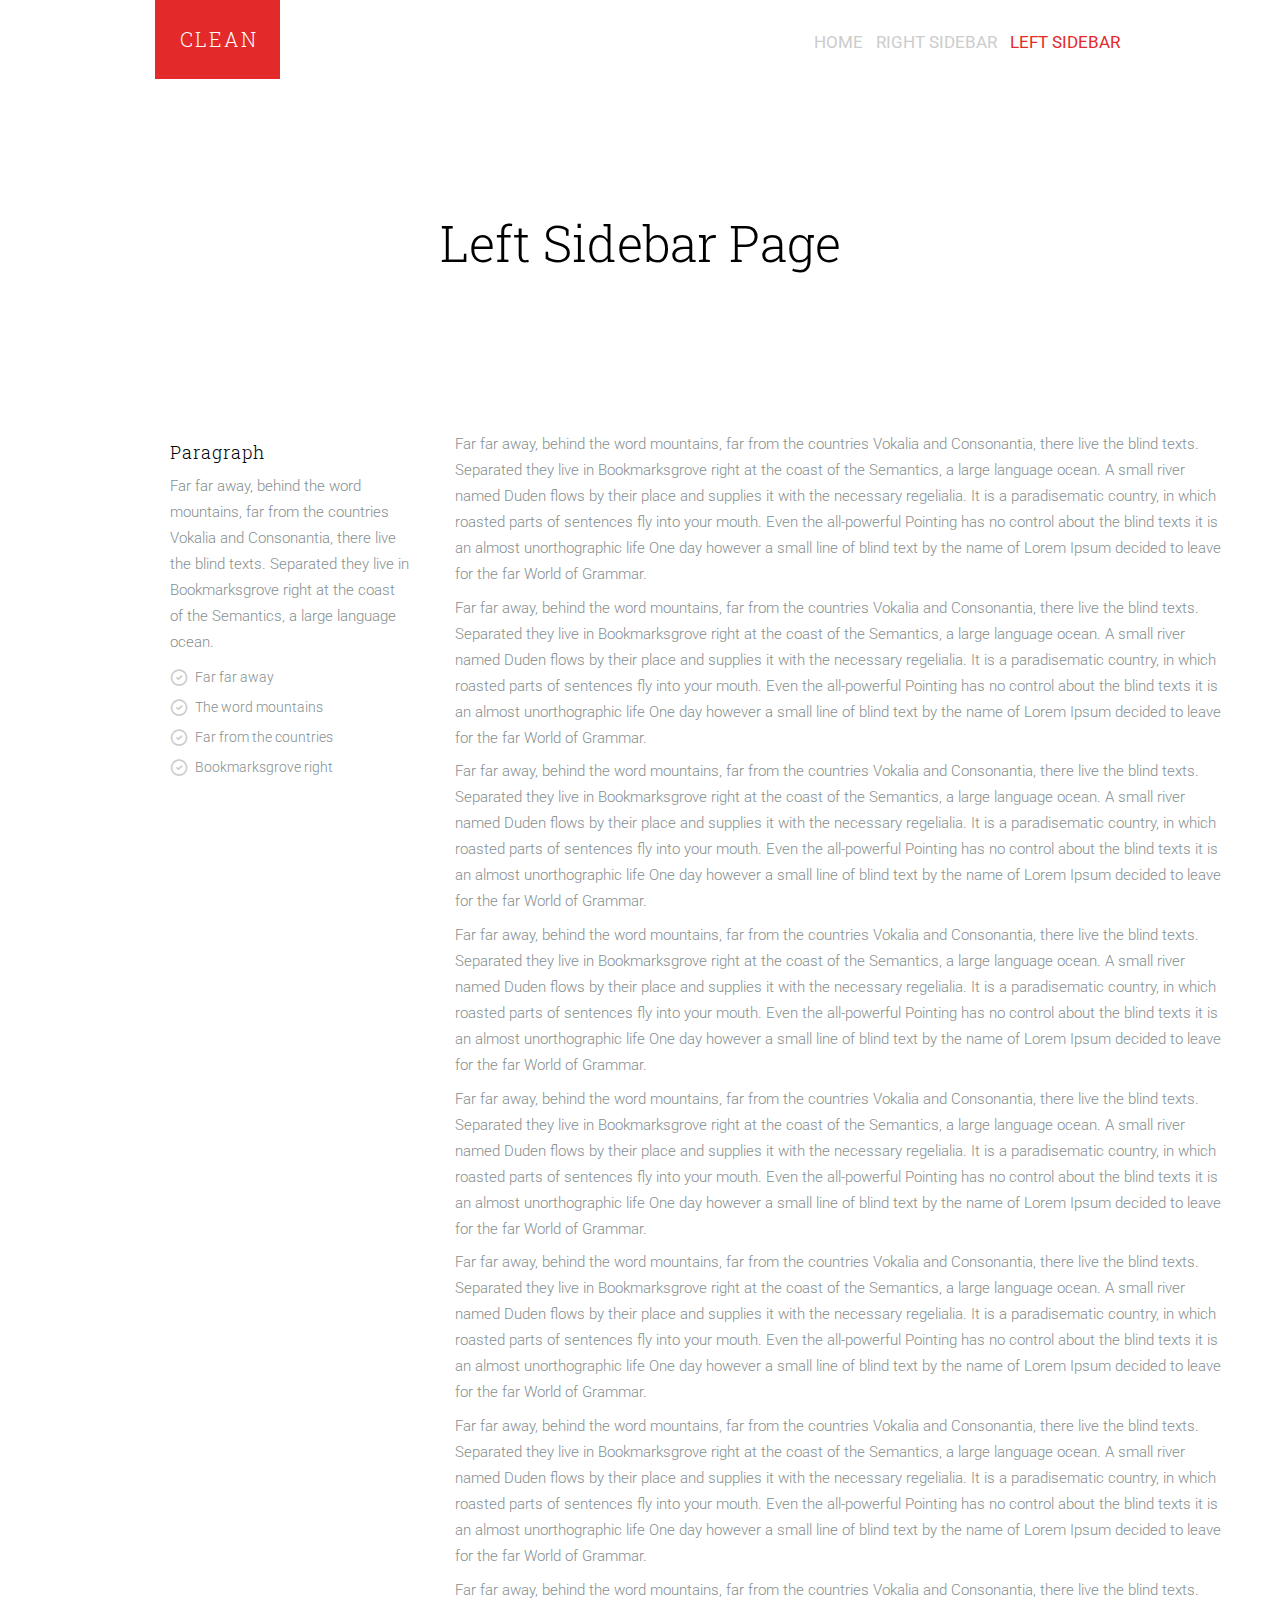
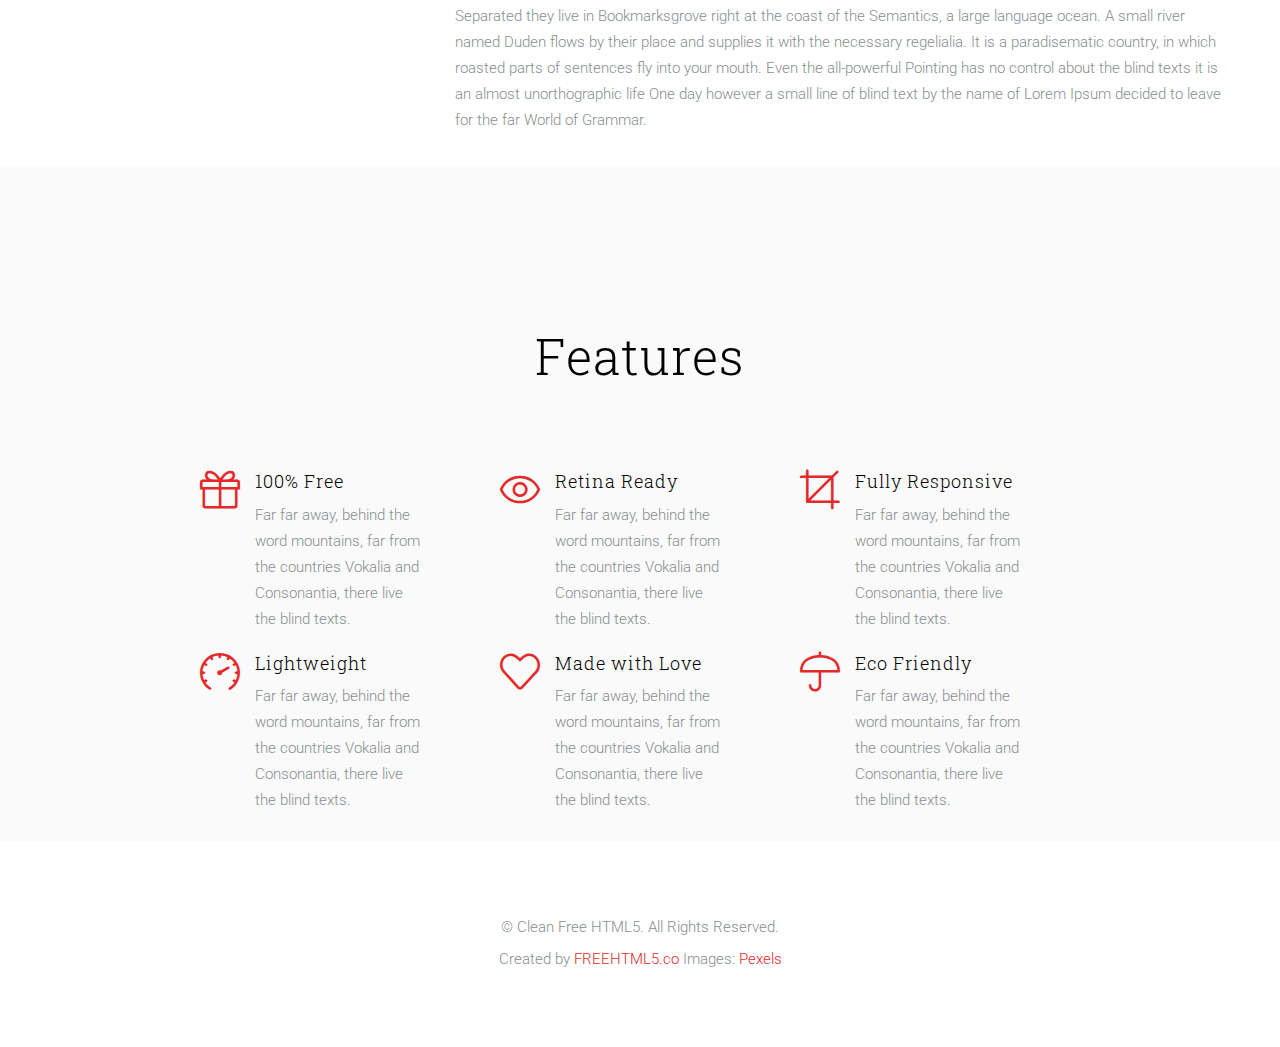
==== commit 389d9918: "changes logo" ====
--- a/left-sidebar.html
+++ b/left-sidebar.html
@@ -21,7 +21,7 @@
 <div class="container">
     <div class="row">
         <div class="col-md-1 col-md-offset-1">
-            <div>CLEAN</div>
+            <div class="logo">CLEAN</div>
         </div>
         <div class="col-md-9">
             <ul class="list-inline">
--- a/css/styles.css
+++ b/css/styles.css
@@ -28,7 +28,7 @@
 h3{
     font-size: 18px;
 }
-.col-md-1 div{
+.logo{
     border-radius: 0;
     background-color: #e32929;
     color: white;
@@ -91,10 +91,11 @@
     color: #fff;
     letter-spacing: 2px;
 }
+
 .inline-img div{
     display: inline-block;
     vertical-align: top;
-   }
+}
 .inline-img .col-md-2 h3:after {
     content: "";
     display: block;
@@ -110,9 +111,10 @@
     font-size: 15px;
     line-height: 28px;
 }
-.fa, .icon-present {
+.fa{
     font-size: 20px !important;
     color: #ccc;
+    padding: 10% 0;
 }
 i{
     width: 25px;
@@ -148,7 +150,7 @@
 }
 .list-check li:before{
     content: "\e042";
-    font-family: 'icomoon';
+    font-family: 'icomoon', serif;
     position: absolute;
     top: 0;
     left: 0;
@@ -173,3 +175,13 @@
 .main-color-bg{
     background-color: #ffffff !important;
 }
+
+.btn.focus, .btn:focus, .btn:hover{
+
+}
+@media screen  and (max-width: 320px){
+    .inline-img div {
+        padding-left: 8%;
+    }
+
+}